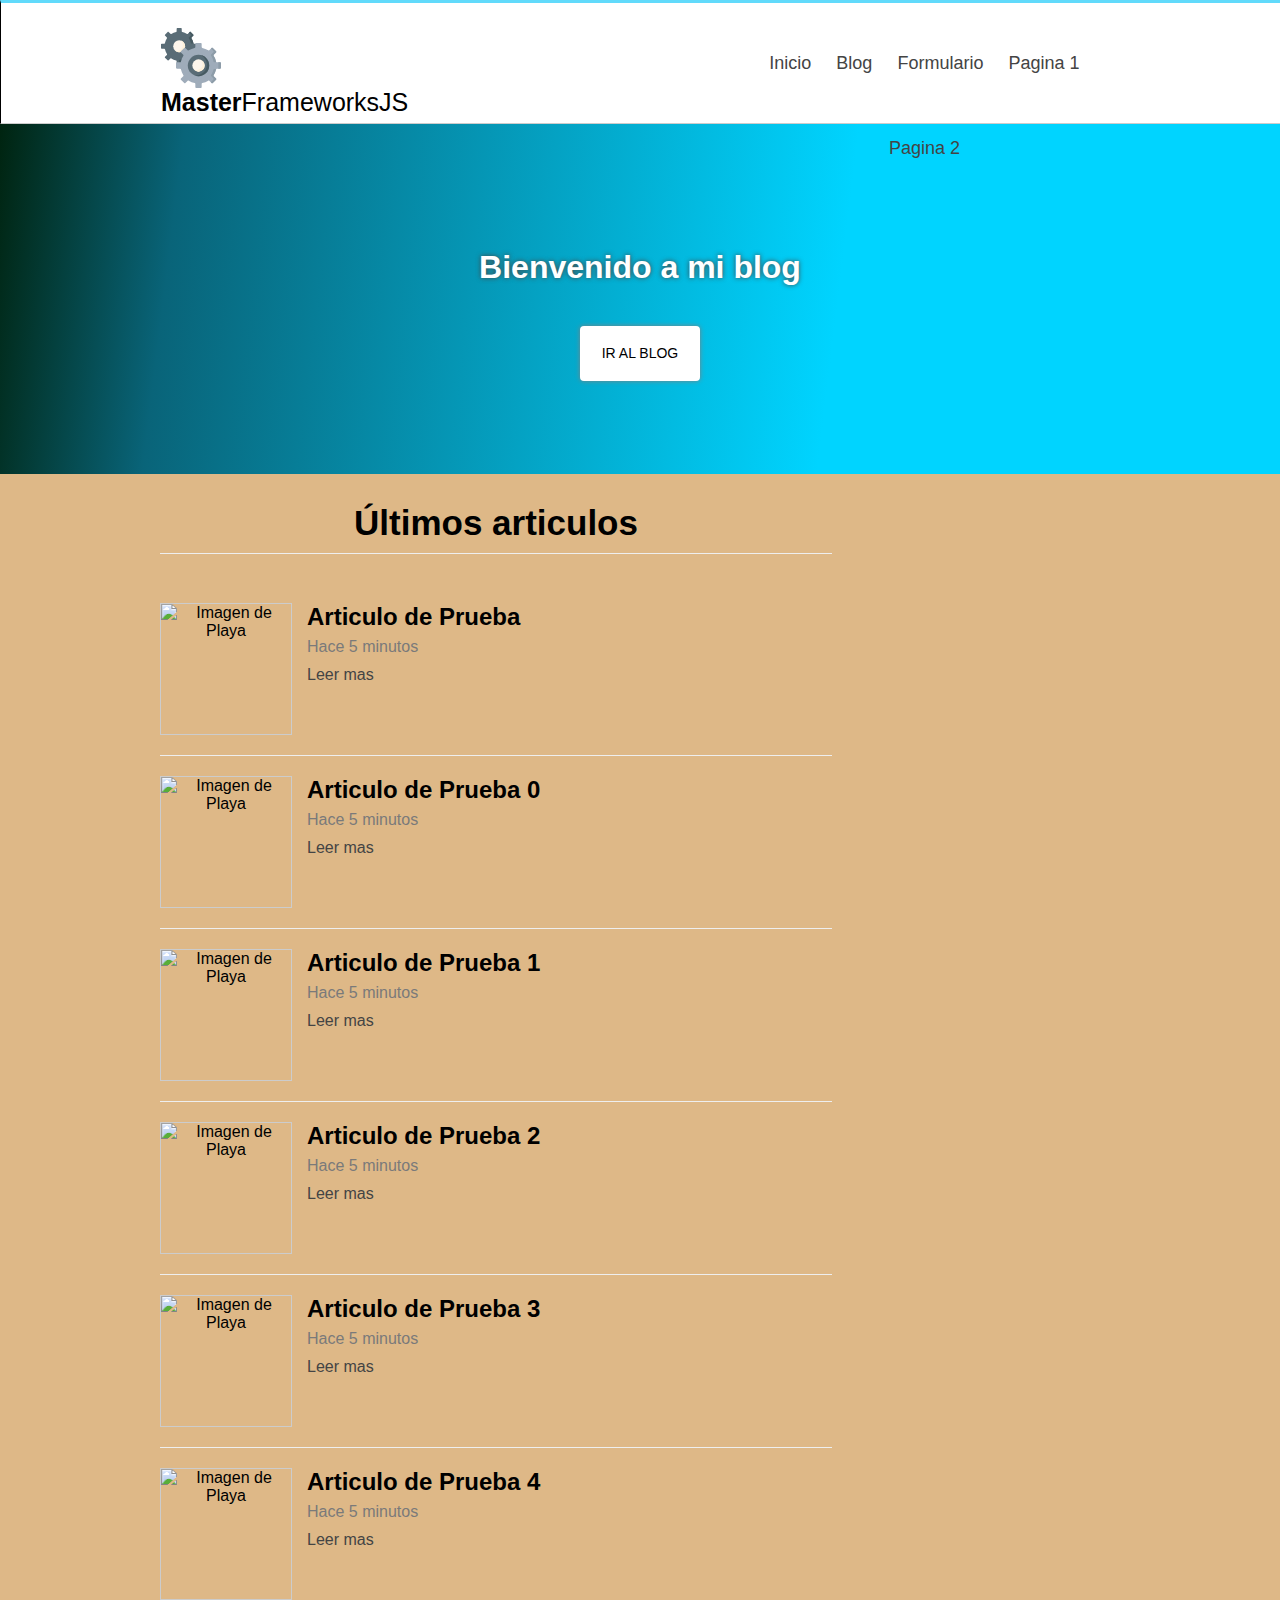
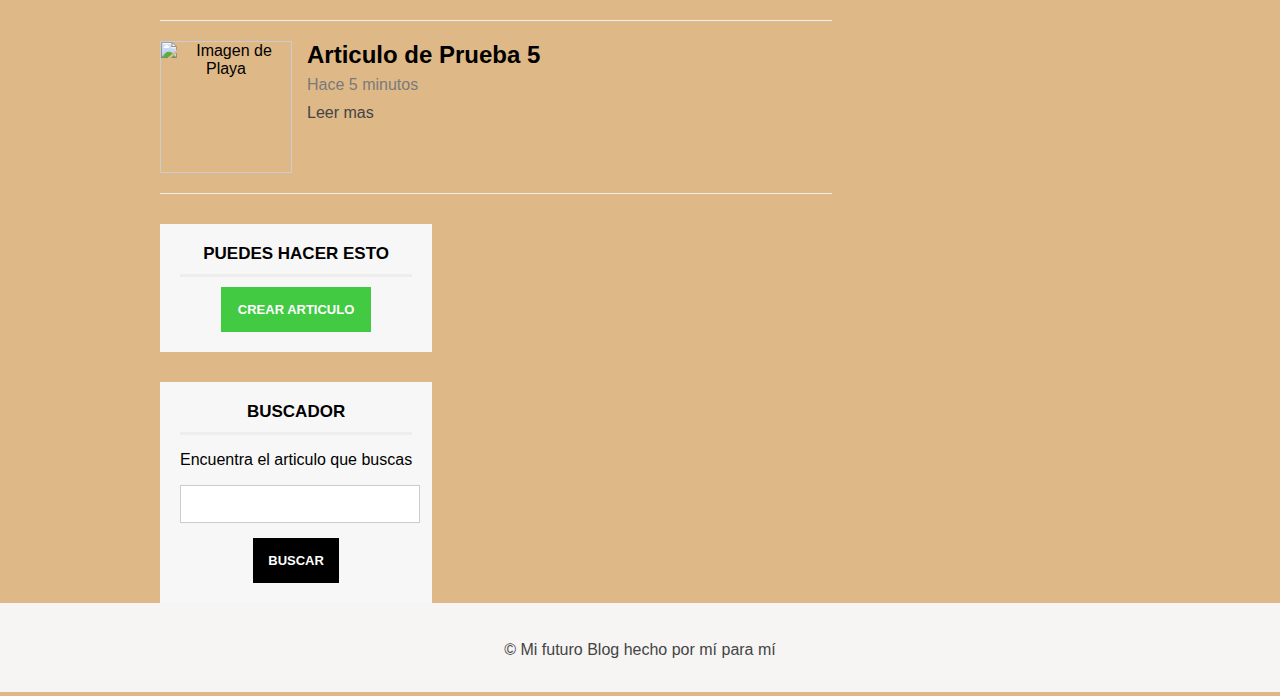
==== index.html @ fb2d5841 "Initial Commit" ====
<!DOCTYPE html>
<html lang="en">
    <head>
        <meta charset="UTF-8">
        <title>Maquetacion en Masters de Frameworks de Javascript</title>
        <link href="assets/css/styles.css" rel="stylesheet" type="text/css">
    </head>
    <body>
        <header id="header">
                <div class="center">
                <!--  LOGO -->
                <div id="logo">
                    <img  class="app-logo" src="assets/images/logo.svg" alt="Logotipo"/>
                    <span id="brand"><strong>Master</strong>FrameworksJS</span>
                </div>
         
                <!--  MENU -->
                <nav id="menu">
                    <ul>
                        <li>
                            <a href="index.html">Inicio</a>
                        </li>
                        <li>
                            <a href="blog.html">Blog</a>
                        </li>
                        <li>
                            <a href="form.html">Formulario</a>
                        </li>
                        <li>
                            <a href="#">Pagina 1</a>
                        </li>
                        <li>
                            <a href="#">Pagina 2</a>
                        </li>
                    </ul>
                </nav>
                <!--  LIMPIAR FLOTADOS -->
                <div class="clearfix"></div>
            </div>
        </header>
        <div id="slider" class="slider-big">
            <h1>Bienvenido a mi blog</h1>
            <a href="blog.html" class="btn-white"> Ir al blog</a>
        </div>

        <div class="center">
            <section id="content">
                <h2 class="sub-header">Últimos articulos</h2>

                 <!--Añadir Articulos via JS-->
                <script type="text/javascript">
                    window.addEventListener("load", function(){
                        var template = document.getElementById("article-template");
                        var articles = document.getElementById("articles");
    
                        for(var i = 0; i <= 5; i++){
                            var clonado = template.cloneNode(true);
                            clonado.removeAttribute("id");


                            var h2 = clonado.getElementsByTagName("h2")[0];
                            h2.innerHTML = h2.textContent + ' ' + i;

                            articles.appendChild(clonado);
                        }
                    });
                </script>
                <!--Listado articulos-->
                <div id="articles">

                    <article class="article-item" id="article-template">
                        
                        <div class="image-wrap">
                            <img src="https://www.ngenespanol.com/wp-content/uploads/2018/08/Las-5-mejores-playas-desconocidas-en-M%C3%A9xico-770x513.jpg" alt="Imagen de Playa">
                        </div>

                        <h2> Articulo de Prueba</h2>

                        <span class="date">
                            Hace 5 minutos
                        </span>

                        <a href="article.html">Leer mas</a>

                        <div class="clearfix"></div>

                    </article>
                   

                </div>

            </section>


            <aside id="sidebar">
                <div id="nav-blog" class="sidebar-item">
                    <h3>Puedes hacer esto</h3>
                    <a href="#"class="btn btn-success">Crear Articulo</a>
                </div>
                
                <div id="search" class="sidebar-item">
                    <h3>Buscador</h3>
                    <p>Encuentra el articulo que buscas</p>
                    <form>
                        
                        <input type="text" name="search" />
                        <input type="submit" class="btn" name="submit" value="Buscar" />

                    </form>
                </div>
            </aside>
            <div class="clearfix"></div>
        </div>        
        <footer id="footer">
            <div class="center">
                <p>&copy; Mi futuro Blog hecho por mí para mí</p>
            </div>
        </footer>
    </body>
</html>
---- assets/css/styles.css ----
body {
    text-align: center;
    margin: 0px;
    padding: 0px;


    /* FONTS */
    font-family: -apple-system, BlinkMacSystemFont, 'Segoe UI', Roboto, Oxygen, Ubuntu, Cantarell, 'Open Sans', 'Helvetica Neue', sans-serif;
    -webkit-font-smoothing: antialiased;
    -moz-font-smoothing: antialiased;
    -moz-osx-font-smoothing: antialiased;

}

#header {
    border: 1px solid black;
    height: 120px;
    width: 100%;
    background: white;
    border-bottom: 1px solid #ccc;
    border-top: 3px solid #61dafb;
}


.center {
    width: 75%;
    margin: 0px auto;

}


.clearfix{
    clear: both;
    float: none;
}


#logo {
    width: 30%;
    font-size: 30px;
    float: left;
    margin-top: 35px;
}

#logo img {
    display: block;
    float: left;
    height: 60px;
    margin-top: -10px;
    margin-right: 9px;
    animation: girar infinite 5s linear;
}

@keyframes girar {
    from {
        transform: rotate(0deg);
    }
    to {
        transform: rotate(360deg)
    }
}

#brand {
    display: block;
    margin: 0px;
    float: left;
    font-size: 25px;
}

#menu {
    width: 70%;
    float: right;
    font-size: 18px;

}

#menu ul{
    line-height: 85px;
    width: 60%;
    float: right;

}

#menu ul li {
    display: inline-block;
    list-style: none;
    height: 46px;
    margin-left: 15px;
    margin-right: 5px;
    transition: 400ms all;
}

#menu a {
    text-decoration: none;
    color: #444;
}

#menu a:hover{
    color: #61dafb;
}

#slider {

    width: 100%;
    height: 350px;
    /* line-height: 320px ; */
    color: white;
    text-shadow: 0px 0px 5px #444;

    /* Degradado css */
    background: rgb(0,36,16);
    background: linear-gradient(97deg, rgba(0,36,16,1) 0%, rgba(9,100,121,1) 14%, rgba(0,212,255,1) 65%);

}

#slider h1 {
    margin-top: 0.2px;
    padding: 0px;
    padding-top: 125px;
    text-align: center;
}

.btn-white {
    display: block;
    background: white;
    color: black;
    padding: 10px;
    width: 100px;
    height: 35px;
    margin: 0px auto;
    font-size: 14px;
    text-transform: uppercase;
    text-shadow: none;
    text-decoration: none;
    line-height: 35px;
    box-shadow: 0px 0px 5px grey;
    margin-top: 40px;
    border-radius: 4px;
   

}

.btn-white:hover{
    transition: 400ms all;
    background: #444;
    color:white;

}

#slider.slider-small {
    height: 150px;
}


#slider.slider-small h1 {

    margin-top: 0.2px;
    margin: 0px;
    padding-top: 53px;

}


#content {
    
    width: 70%;
    float: left;
    min-height: 650px;
    margin-right: 25px;
}

#sidebar {

    width: 25;
    float: left;

}

.sidebar-item {

    background: #f7f7f7;
    padding: 20px;
    margin-top: 30px;

}

.sidebar-item h3 {

    text-transform: uppercase;
    font-size: 17px;
    margin: 0px;
    padding-bottom: 10px;
    margin-bottom: 10px;
    border-bottom: 3px solid #eee;

}

.sidebar-item .btn {
    margin: 0px auto;
    margin-top: 10px;
}

.btn {
    display: block;
    background: black;
    color: white;
    padding: 15px;
    font-weight: bold;
    text-transform: uppercase;
    font-size:13px;
    text-decoration: none;
    max-width: 120px;
    border: none;
    cursor:pointer;
    
}

.btn-success {
    
    background: rgb(66, 202, 66);
    

}

.btn-success:hover{

    transition: 400ms all;
    background: black;

}

.mid-form{
    width: 50%;
    margin: 0px auto;
}

.mid-form label{
    display: bloc;
    float:left;
    text-align: left;
    margin-top: 10px;
    margin-bottom: 5px;
    font-size: 17px;
}

input[type="text"],
textarea{
    
    width: 100%;
    min-height: 30px;
    border: 1px solid #ccc;
    padding: 3px;
    margin-bottom: 5px;
    
}

textarea {
    width: 100%;
    height: 150px;
    min-width: 100%;
    max-width: 100%;
    min-height: 150px;
    max-height: 300px;
}

input[type="text"]:focus,
textarea:focus{

    box-shadow: 0px 0px 3px #ccc inset;

}



.radio-buttoms{
    margin-top: 10px;
    margin-bottom: 10px; 
    float: left;
}


#footer {
 
    background: #f7f7f7f7;
    width: 100%;
    line-height: 93px;
    height: 89px;
    color: #444;

}

#footer p {
    margin: 0px;
    padding: 0px;
}

.article-item{
    width: 100%;
    border-bottom: 1px  solid #eee;
    padding-bottom: 20px;
    padding-top:20px;
    text-align: left;
}

.article-item .image-wrap {
  
    width: 130px;
    height: 130px;
    overflow: hidden;
    float: left;
    margin-right: 15px;
    border: 1px solid #ccc;
} 

.article-item .image-wrap img {
    height: 100%;
    text-align: center ; 
}

.article-item  h2{
    display: block;
    width: 100%;
    padding: 0px;
    margin: 0px;
    margin-bottom:7px;

} 


.article-item .date {
    display: block;
    width: 100%;
    color: rgb(122,122,122);
}

.article-item a {
    display: block;
    color: #444;
    text-decoration: none;
    margin-top:10px;
}
.article-item a:hover {
    text-decoration: underline;
}

.sub-header {
    font-size: 35px;
    border-bottom: 1px solid #eee ;
    padding-bottom: 10px;
}



.article-detail .image-wrap {
    float: none;
    width: 100%;
    height: 300px;
    
}

.article-detail .image-wrap img {
    width: 100%;
    height: auto;
}

.article-detail .sub-header {
    margin-top: 15px;
    margin-bottom: 10px;
    border: none;
}

/* RESPONSIVE */




/* Desde la anchura 0px hasta la anchura 900px de pantalla */


@media (max-width: 900px){
      /* se ejecutaran estos estilos */
    body{
        background: red;
    }

}

/* Desde la anchura 900px hasta la anchura 1308px de pantalla */
@media (max-width: 1400px){
      /* se ejecutaran estos estilos */
    body{
        background: burlywood;
    }

}

@media (max-width: )
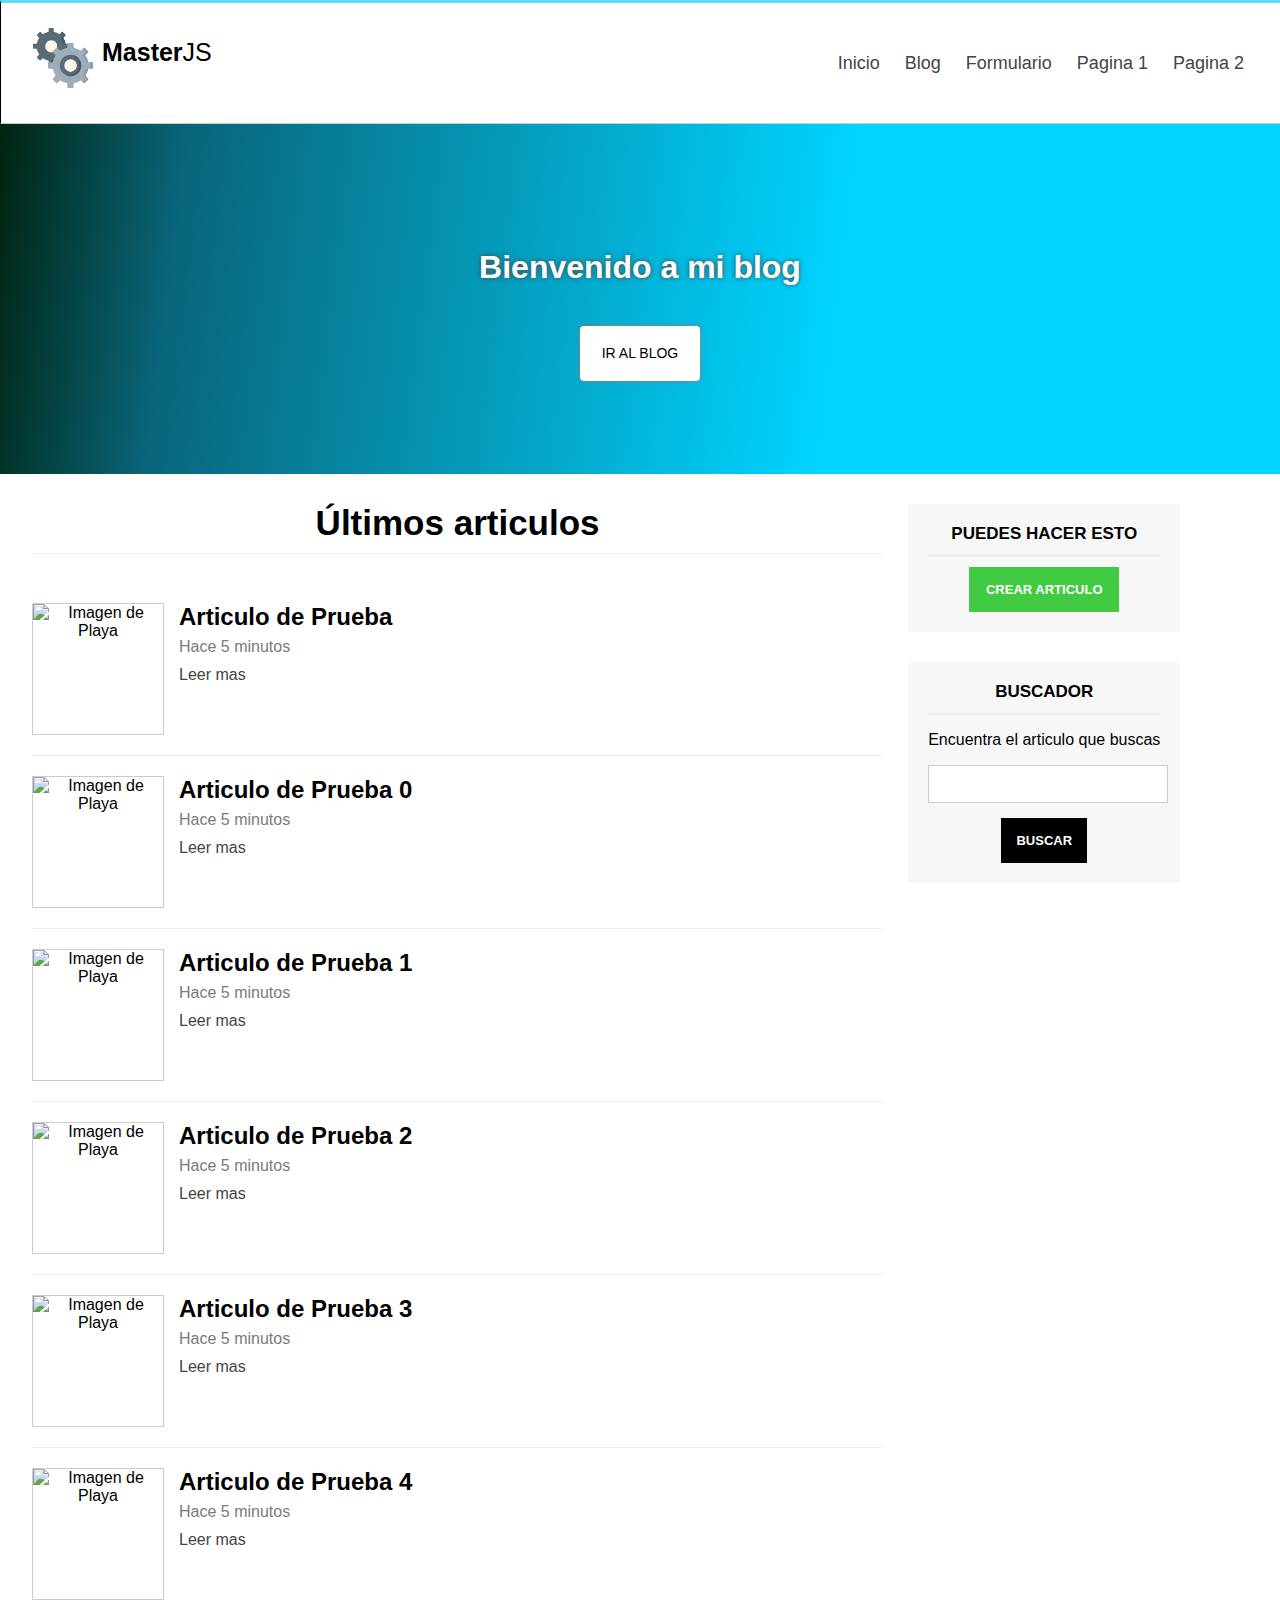
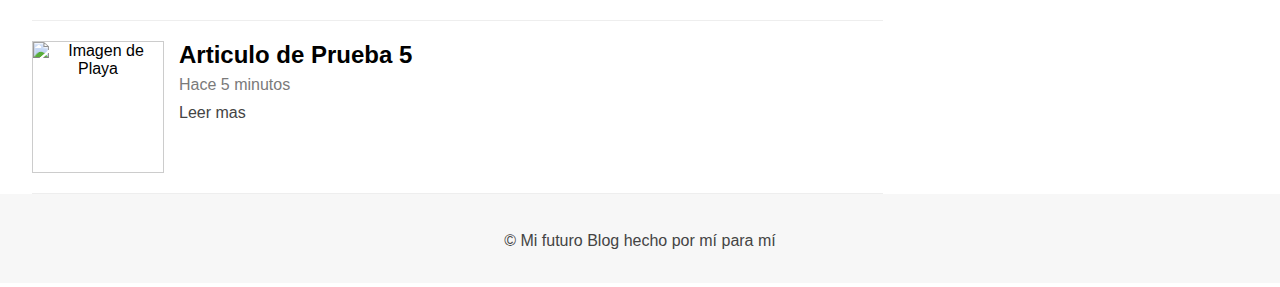
==== commit 7fed380d: "Layout_ended" ====
--- a/index.html
+++ b/index.html
@@ -11,7 +11,7 @@
                 <!--  LOGO -->
                 <div id="logo">
                     <img  class="app-logo" src="assets/images/logo.svg" alt="Logotipo"/>
-                    <span id="brand"><strong>Master</strong>FrameworksJS</span>
+                    <span id="brand"><strong>Master</strong>JS</span>
                 </div>
          
                 <!--  MENU -->
--- a/assets/css/styles.css
+++ b/assets/css/styles.css
@@ -373,25 +373,87 @@
 
 
 
-
-/* Desde la anchura 0px hasta la anchura 900px de pantalla */
-
-
-@media (max-width: 900px){
-      /* se ejecutaran estos estilos */
-    body{
-        background: red;
-    }
-
-}
-
-/* Desde la anchura 900px hasta la anchura 1308px de pantalla */
-@media (max-width: 1400px){
-      /* se ejecutaran estos estilos */
-    body{
-        background: burlywood;
-    }
-
-}
-
-@media (max-width: )+@media (max-width: 1488px){
+    .center {
+       width:85%;
+   } 
+  
+}
+
+@media (max-width: 1314px){
+    .center {
+      width:95%;
+    } 
+   #menu ul{
+      width: auto;
+    }  
+}
+
+
+
+@media (max-width: 1013px){
+    #logo {
+        float: none;
+        width: 240px;
+        margin: 0px auto;
+        margin-top: 20px;
+    }
+
+    #menu,
+    #menu ul{
+        clear: both;
+        float: none;
+        width: 100%;
+        margin: 0px;
+        padding: 0px;
+        line-height: 40px;
+    }
+
+    #content{
+        float: none;
+        width: 100%;
+    }
+
+    #sidebar{
+        float: none;
+        width: 60%;
+        margin: 0px auto;
+        margin-bottom: 50px; 
+    }
+
+    .mid-form{
+        width: 70%;
+    }
+ }
+
+
+ @media (max-width: 459px){
+    
+   #header {
+      min-height: 130px;
+      overflow: hidden;
+    } 
+    #menu,
+    #menu ul {
+        line-height: 40px;
+    }
+    
+    #menu ul li {
+        margin-left: 6px;
+        margin-right: 6px;
+    }
+
+    #slider{
+        height: 130px;
+    }
+
+    #slider h1{
+        font-size: 19px;
+        padding-top: 30px;
+    }
+
+    #slider .btn-white{
+        margin-top: 10px;
+    }
+}
+
